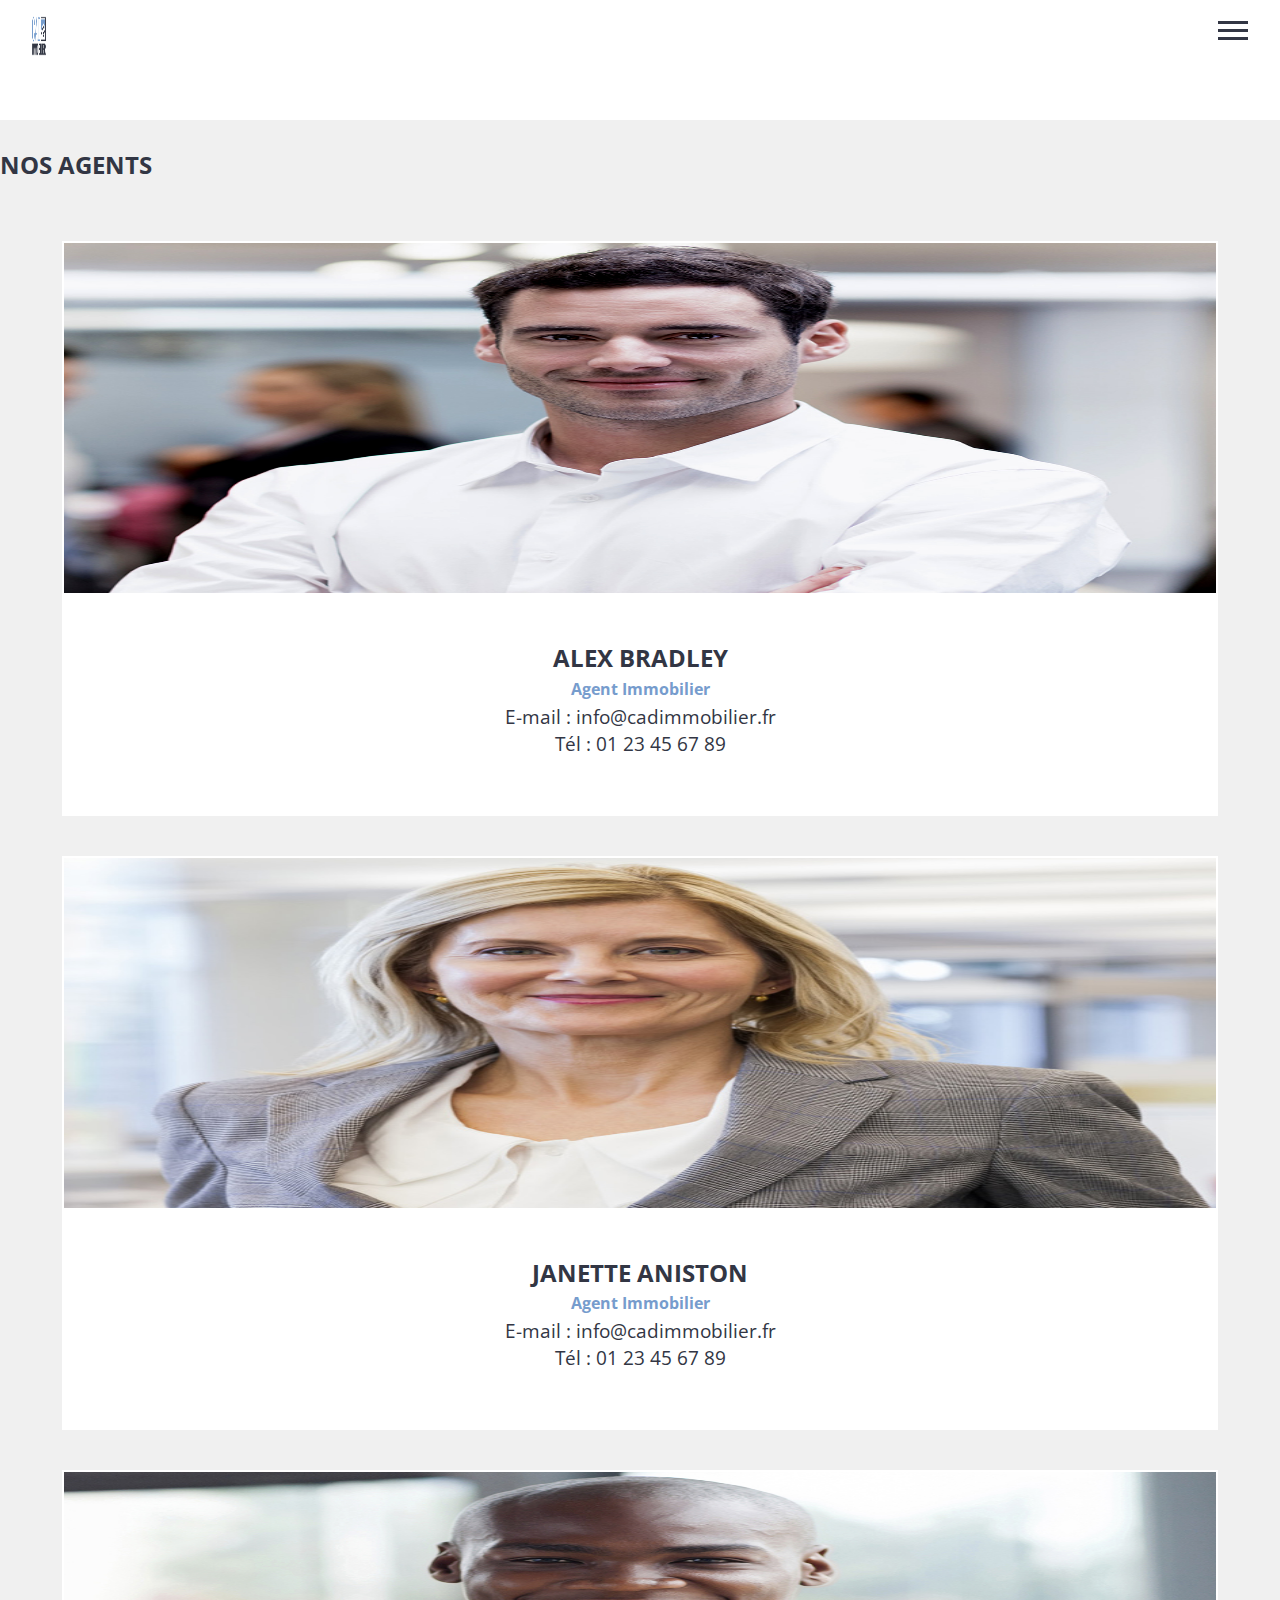
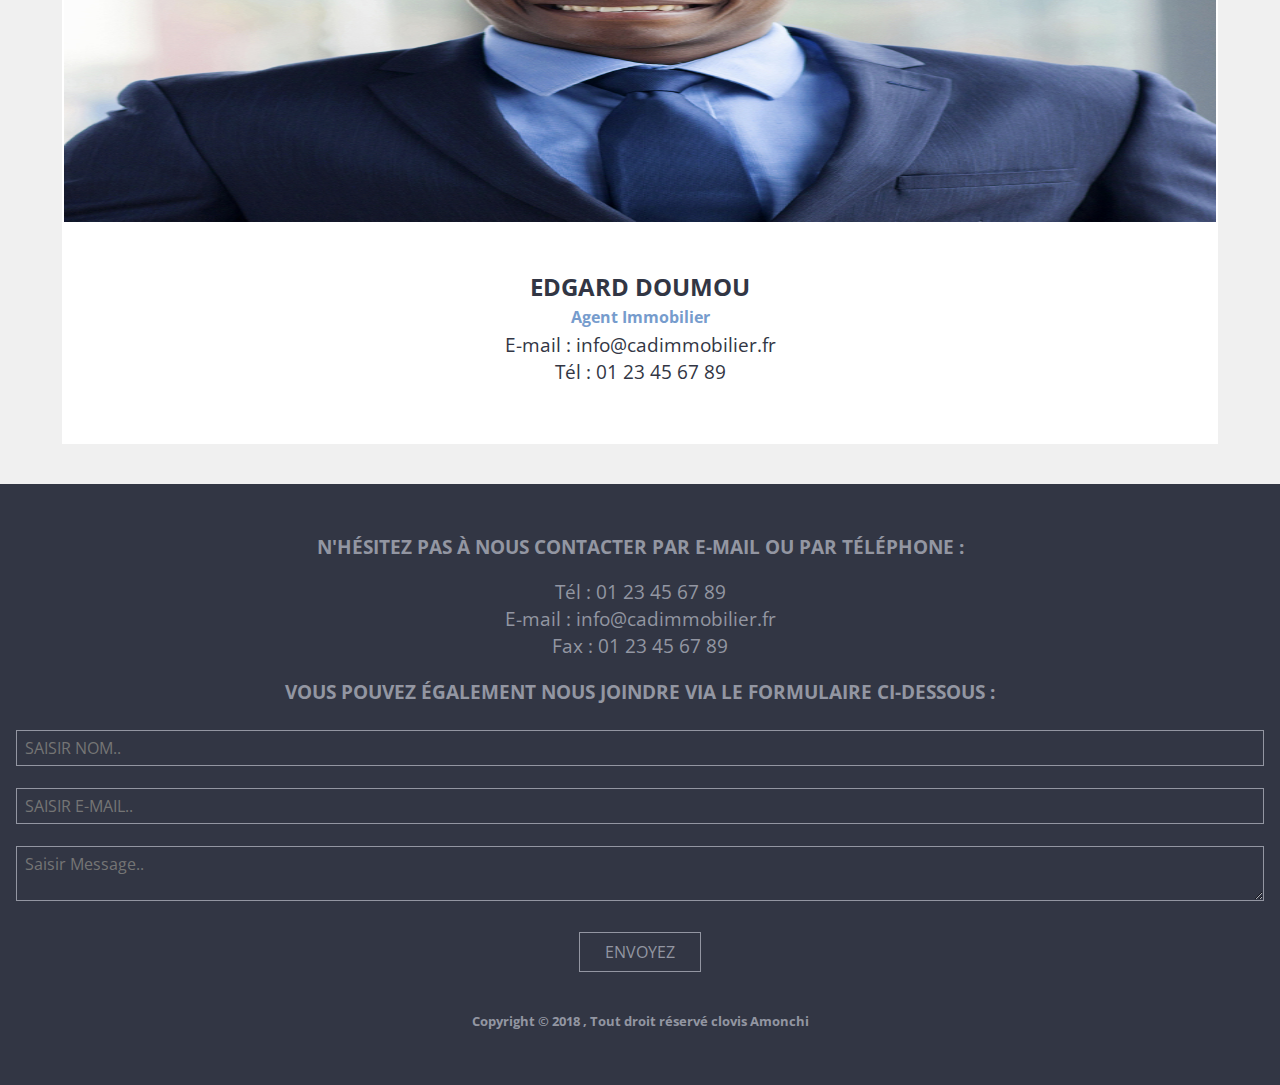
==== agent.html @ 5deea32e "page index update and make other responsive mobile page" ====
<!doctype html>
<html class="no-js" lang="">

<head>
  <meta charset="utf-8">
  <meta http-equiv="x-ua-compatible" content="ie=edge">
  <title>CAD Immobilier Vente</title>
  <meta name="description" content="Site de vente et de location de maison de luxe sur la côte d'Azur">
  <meta name="viewport" content="width=device-width, initial-scale=1, shrink-to-fit=no">

  <link rel="manifest" href="site.webmanifest">
  <link rel="apple-touch-icon" href="icon.png">
  <!-- Place favicon.ico in the root directory -->
  <link href="https://fonts.googleapis.com/css?family=Open+Sans+Condensed:300,700" rel="stylesheet">
  <link rel="stylesheet" href="css/normalize.css">
  <link rel="stylesheet" href="css/main.css">
</head>

<body>
  <!--[if lte IE 9]>
    <p class="browserupgrade">You are using an <strong>outdated</strong> browser. Please <a href="https://browsehappy.com/">upgrade your browser</a> to improve your experience and security.</p>
  <![endif]-->

  <!-- Header -->
<header>
  <!-- STart Mobile Navigation -->
  <nav class="mobileNav">
    <div>
      <a href="index.html"><img src="img/Logo-cadimmo.png"></a>
    </div>
    <!-- Menu Hamburger -->
    <div class="menuhamburger">
      <a href="#">
         <div></div>
         <div></div>
         <div></div>
      </a>
    </div>
  </nav>
<!-- STart regular Navigation -->
  <nav class="regularNav">
    <div class="logo">
      <h3>Mon logo</h3>
    </div>
    <div class="menu">
    <ul>
      <li><a href="#"></a>accueil</li>
      <li><a href="#"></a>à vendre</li>
      <li><a href="#"></a>à louer</li>
      <li><a href="#"></a>agents immobiliers</li>
      <li><a href="#"></a>contact</li>
    </ul>
  </div>
  </nav>
</header>
<!-- STart Main -->
<main>

  <!-- STart section sell -->
  <section class="agent">
      <h2>nos agents</h2>
          <article class="Articleagent">
            <img src="img/agent1.jpg" alt="image agent 1">
            <h3>alex bradley</h3>
            <h4>agent immobilier</h4>
            <p>E-mail : info@cadimmobilier.fr</p>
            <p>Tél : 01 23 45 67 89</p>
          </article>
          <article class="Articleagent">
            <img src="img/agent2.jpg" alt="image agent 2">
            <h3>janette aniston</h3>
            <h4>agent immobilier</h4>
            <p>E-mail : info@cadimmobilier.fr</p>
            <p>Tél : 01 23 45 67 89</p>
          </article>
          <article class="Articleagent">
            <img src="img/agent3.jpg" alt="image agent 3">
            <h3>edgard doumou</h3>
            <h4>agent immobilier</h4>
            <p>E-mail : info@cadimmobilier.fr</p>
            <p>Tél : 01 23 45 67 89</p>
          </article>
  </section>
    <!-- end section sell -->

</main>

  <!-- Start Footer -->

<footer>
  <div class="infocontact">
    <h3>N'HÉSITEZ PAS À NOUS CONTACTER PAR E-MAIL OU PAR TÉLÉPHONE :</h3>
    <p>Tél : 01 23 45 67 89</p>
    <p>E-mail : info@cadimmobilier.fr</p>
    <p>Fax : 01 23 45 67 89</p>
  </div>
  <div class="form">
    <h3>VOUS POUVEZ ÉGALEMENT NOUS JOINDRE VIA LE FORMULAIRE CI-DESSOUS :</h3>
    <form action="contact.html" method="post">
               <input type="text" id="fname" name="firstname" placeholder="Saisir Nom..">
               <input type="email" id="mail" name="Email" placeholder="Saisir E-mail..">
               <textarea id="subject" name="subject" placeholder="Saisir Message.."></textarea>
               <input type="submit" value="Envoyez">
   </form>
  </div>
  <h5>Copyright © 2018 , Tout droit réservé clovis Amonchi</h5>
</footer>

  <!-- End Footer -->


  <!-- Main content -->
  <script src="js/vendor/modernizr-3.6.0.min.js"></script>
  <script src="https://code.jquery.com/jquery-3.3.1.min.js" integrity="sha256-FgpCb/KJQlLNfOu91ta32o/NMZxltwRo8QtmkMRdAu8=" crossorigin="anonymous"></script>
  <script>window.jQuery || document.write('<script src="js/vendor/jquery-3.3.1.min.js"><\/script>')</script>
  <script src="js/plugins.js"></script>
  <script src="js/main.js"></script>

  <!-- Google Analytics: change UA-XXXXX-Y to be your site's ID. -->
  <script>
    window.ga = function () { ga.q.push(arguments) }; ga.q = []; ga.l = +new Date;
    ga('create', 'UA-XXXXX-Y', 'auto'); ga('send', 'pageview')
  </script>
  <script src="https://www.google-analytics.com/analytics.js" async defer></script>
</body>

</html>
---- css/main.css ----
/*! HTML5 Boilerplate v6.1.0 | MIT License | https://html5boilerplate.com/ */

/*
 * What follows is the result of much research on cross-browser styling.
 * Credit left inline and big thanks to Nicolas Gallagher, Jonathan Neal,
 * Kroc Camen, and the H5BP dev community and team.
 */

/* ==========================================================================
   Base styles: opinionated defaults
   ========================================================================== */

html {
  color: #222;
  font-size: 1em;
  line-height: 1.4;
}

/*
 * Remove text-shadow in selection highlight:
 * https://twitter.com/miketaylr/status/12228805301
 *
 * Vendor-prefixed and regular ::selection selectors cannot be combined:
 * https://stackoverflow.com/a/16982510/7133471
 *
 * Customize the background color to match your design.
 */

::-moz-selection {
  background: #b3d4fc;
  text-shadow: none;
}

::selection {
  background: #b3d4fc;
  text-shadow: none;
}

/*
 * A better looking default horizontal rule
 */

hr {
  display: block;
  height: 1px;
  border: 0;
  border-top: 1px solid #ccc;
  margin: 1em 0;
  padding: 0;
}

/*
 * Remove the gap between audio, canvas, iframes,
 * images, videos and the bottom of their containers:
 * https://github.com/h5bp/html5-boilerplate/issues/440
 */

audio, canvas, iframe, img, svg, video {
  vertical-align: middle;
}

/*
 * Remove default fieldset styles.
 */

fieldset {
  border: 0;
  margin: 0;
  padding: 0;
}

/*
 * Allow only vertical resizing of textareas.
 */

textarea {
  resize: vertical;
}

/* ==========================================================================
   Browser Upgrade Prompt
   ========================================================================== */

.browserupgrade {
  margin: 0.2em 0;
  background: #ccc;
  color: #000;
  padding: 0.2em 0;
}

/* ==========================================================================
   Author's custom styles
   ========================================================================== */

/*Common classes*/

/*General rules*/

h1, h2, h3, h4, h5, h6, p, a, li, input, textarea {
  font-family: 'Open Sans Condensed', sans-serif;
  color: #323644;
}

h1, h2, h3, a, li, input {
  text-transform: uppercase;
}

h4 {
  color: #769CCD;
  font-size: 1.3em;
}

p {
  margin: 0;
  font-size: 1.2em;
}

/*End General rules*/


/*Start Navigation bar style*/

header h3 {
  margin: 0;
}

nav {
  padding-top: 1em;
  padding-bottom: 1em;
}

nav img {
  width: 20%;
  height: 40px;
}



.menuhamburger div {
  width: 30px;
  height: 3px;
  background-color: #323644;
  margin: 5px 0;
}

.regularNav {
  display: none;
}

.mobileNav {
  display: flex;
  justify-content: space-between;
  width: 95%;
  margin: auto;
}

/*End Navigation bar style*/

.headerImage img {
  width: 100%;
  margin-bottom: 1em;
}

.headerText {
  width: 95%;
  margin: auto;
}

/* Container holding the image and the text */

.headerImage {
  position: relative;
}

/* header image Transparence */

.headerText {
  position: absolute; /* Position the background text */
    bottom: 1em; /* At the bottom. Use top:0 to append it to the top */
    background: #323644; /* Black background with 0.5 opacity */
    opacity: 0.8;
    width: 100%; /* Full width */
    padding-top: 0.5em; /* Some padding */
    padding-bottom: 0.5em; /* Some padding */
}

/* .headerText {
  position: absolute;
  bottom: 8.5em;
  margin-left: 0.6em;
} */

.headerText h1 {
  font-size: 1.5em;
  text-align: center;
  color: white;
  margin: 0;
    /* font-weight: lighter; */
}

input[type=button] {
  background-color: white;
  padding: 12px 20px;
  border: 1px solid #323644;
  margin-top: 1em;
  /*  border-radius: 4px; */
  cursor: pointer;
}

/* When moving the mouse over the submit button, add a darker #323644 color */

input[type=button]:hover {
  background-color: #323644;
  color: white;
}




.accroche {
  text-align: center;
}

/*Start Main style*/

main {
  margin-top: 3em;
}

h2 {
  text-align: center;
}

main h3 {
  font-size: 1.5em;
  margin-bottom: 0;
}

main h5 {
  margin-top: 0.5em;
  font-size: 1.1em;
}



.vente {
  background-color: #F0F0F0;
  padding-top: 0.2em;
  padding-bottom: 0.2em;
}

.ArticleVente, .ArticleLocation {
  width: 90%;
  margin: auto;
}

.ArticleVente img, .ArticleLocation img {
  width: 100%;
}

.location {
  padding-top: 0.2em;
  padding-bottom: 0.2em;
}

/*End Main style*/

/*Start Footer style###############################################*/

footer {
  background-color: #323644;
  padding-top: 2em;
  padding-bottom: 2em;
  padding-left: 1em;
  padding-right: 1em;
  text-align: center;
}

footer h3 {
  color: #9396A2;
}

footer p {
  color: #9396A2;
}
 footer h5 {
   color: #9396A2;
   margin-top: 3em;
 }

footer input[type=text], input[type=email], textarea {
  background-color: #323644;
  color: #9396A2;
  width: 100%;
  /* Full width */
  padding: 0.5em;
  /* Some padding */
  border: 1px solid #9396A2;
  /* #9396A2 border */
  /*    border-radius: 4px;  Rounded borders */
  box-sizing: border-box;
  /* Make sure that padding and width stays in place */
  margin-top: 6px;
  /* Add a top margin */
  margin-bottom: 16px;
  /* Bottom margin */
  resize: vertical/* Allow the user to vertically resize the textarea (not horizontally) */
}

footer input[type=submit] {
  background-color: #323644;
  color: #9396A2;
  padding: 10px 25px;
  border: 1px solid #9396A2;
  margin-top: 0.5em;
  /*  border-radius: 4px; */
  cursor: pointer;
}

/* When moving the mouse over the submit button, add a darker #323644 color */

footer input[type=submit]:hover {
  background-color: white;
  color: #323644;
}

/*End Footer style*/



/*
####### Start Agent Page Style #########
*/

.agent {
  background-color: #F0F0F0;
  padding-top: 0.5em;
  padding-bottom: 2.5em;
}

.Articleagent {
  width: 90%;
  margin: auto;
  background-color: white;
  padding-bottom: 3.5em;
  margin-top: 2.5em;
  text-align: center;
}

.Articleagent img {
  width: 100%;
  height: 350px;
  margin-bottom: 1.5em;
}

.Articleagent h4 {
  margin: 0.2em;
  font-size: 1em;
  text-transform: capitalize;
}











/*
####### Touch pad version #########
*/

@media all and (min-width: 640px) {
  /*Template*/
  /*Header*/
  #mobileNav {
    display: none;
  }
  #regularNav {
    display: block;
    display: flex;
    justify-content: space-between;
    width: 95%;
    margin: auto;
  }
  #regularNav ul {
    display: flex;
    list-style-type: none;
    padding: 0;
  }
  header section {
    text-align: left;
    padding-left: 1em;
  }
  /*Home page*/
  article {
    width: 45%;
    border: 2px solid white;
  }
  main section {
    display: flex;
    flex-wrap: wrap;
    justify-content: space-between;
  }
  /*Contact page*/
}

@media all and (min-width: 1280px) {
  article {
    width: 30%;
  }
}

/* Container holding the image and the text
.container {
    position: relative;
}

Bottom right text
.text-block {
    position: absolute;
    bottom: 20px;
    right: 20px;
    background-color: black;
    color: white;
    padding-left: 20px;
    padding-right: 20px;
}
*/

/* ==========================================================================
   Helper classes
   ========================================================================== */

/*
 * Hide visually and from screen readers
 */

.hidden {
  display: none !important;
}

/*
 * Hide only visually, but have it available for screen readers:
 * https://snook.ca/archives/html_and_css/hiding-content-for-accessibility
 *
 * 1. For long content, line feeds are not interpreted as spaces and small width
 *    causes content to wrap 1 word per line:
 *    https://medium.com/@jessebeach/beware-smushed-off-screen-accessible-text-5952a4c2cbfe
 */

.visuallyhidden {
  border: 0;
  clip: rect(0 0 0 0);
  height: 1px;
  margin: -1px;
  overflow: hidden;
  padding: 0;
  position: absolute;
  width: 1px;
  white-space: nowrap;
  /* 1 */
}

/*
 * Extends the .visuallyhidden class to allow the element
 * to be focusable when navigated to via the keyboard:
 * https://www.drupal.org/node/897638
 */

.visuallyhidden.focusable:active, .visuallyhidden.focusable:focus {
  clip: auto;
  height: auto;
  margin: 0;
  overflow: visible;
  position: static;
  width: auto;
  white-space: inherit;
}

/*
 * Hide visually and from screen readers, but maintain layout
 */

.invisible {
  visibility: hidden;
}

/*
 * Clearfix: contain floats
 *
 * For modern browsers
 * 1. The space content is one way to avoid an Opera bug when the
 *    `contenteditable` attribute is included anywhere else in the document.
 *    Otherwise it causes space to appear at the top and bottom of elements
 *    that receive the `clearfix` class.
 * 2. The use of `table` rather than `block` is only necessary if using
 *    `:before` to contain the top-margins of child elements.
 */

.clearfix:before, .clearfix:after {
  content: " ";
  /* 1 */
  display: table;
  /* 2 */
}

.clearfix:after {
  clear: both;
}

/* ==========================================================================
   EXAMPLE Media Queries for Responsive Design.
   These examples override the primary ('mobile first') styles.
   Modify as content requires.
   ========================================================================== */

@media only screen and (min-width: 35em) {
  /* Style adjustments for viewports that meet the condition */
}

@media print, (-webkit-min-device-pixel-ratio: 1.25), (min-resolution: 1.25dppx), (min-resolution: 120dpi) {
  /* Style adjustments for high resolution devices */
}

/* ==========================================================================
   Print styles.
   Inlined to avoid the additional HTTP request:
   https://www.phpied.com/delay-loading-your-print-css/
   ========================================================================== */

@media print {
  *, *:before, *:after {
    background: transparent !important;
    color: #000 !important;
    /* Black prints faster */
    -webkit-box-shadow: none !important;
    box-shadow: none !important;
    text-shadow: none !important;
  }
  a, a:visited {
    text-decoration: underline;
  }
  a[href]:after {
    content: " (" attr(href) ")";
  }
  abbr[title]:after {
    content: " (" attr(title) ")";
  }
  /*
     * Don't show links that are fragment identifiers,
     * or use the `javascript:` pseudo protocol
     */
  a[href^="#"]:after, a[href^="javascript:"]:after {
    content: "";
  }
  pre {
    white-space: pre-wrap !important;
  }
  pre, blockquote {
    border: 1px solid #999;
    page-break-inside: avoid;
  }
  /*
     * Printing Tables:
     * http://css-discuss.incutio.com/wiki/Printing_Tables
     */
  thead {
    display: table-header-group;
  }
  tr, img {
    page-break-inside: avoid;
  }
  p, h2, h3 {
    orphans: 3;
    widows: 3;
  }
  h2, h3 {
    page-break-after: avoid;
  }
}
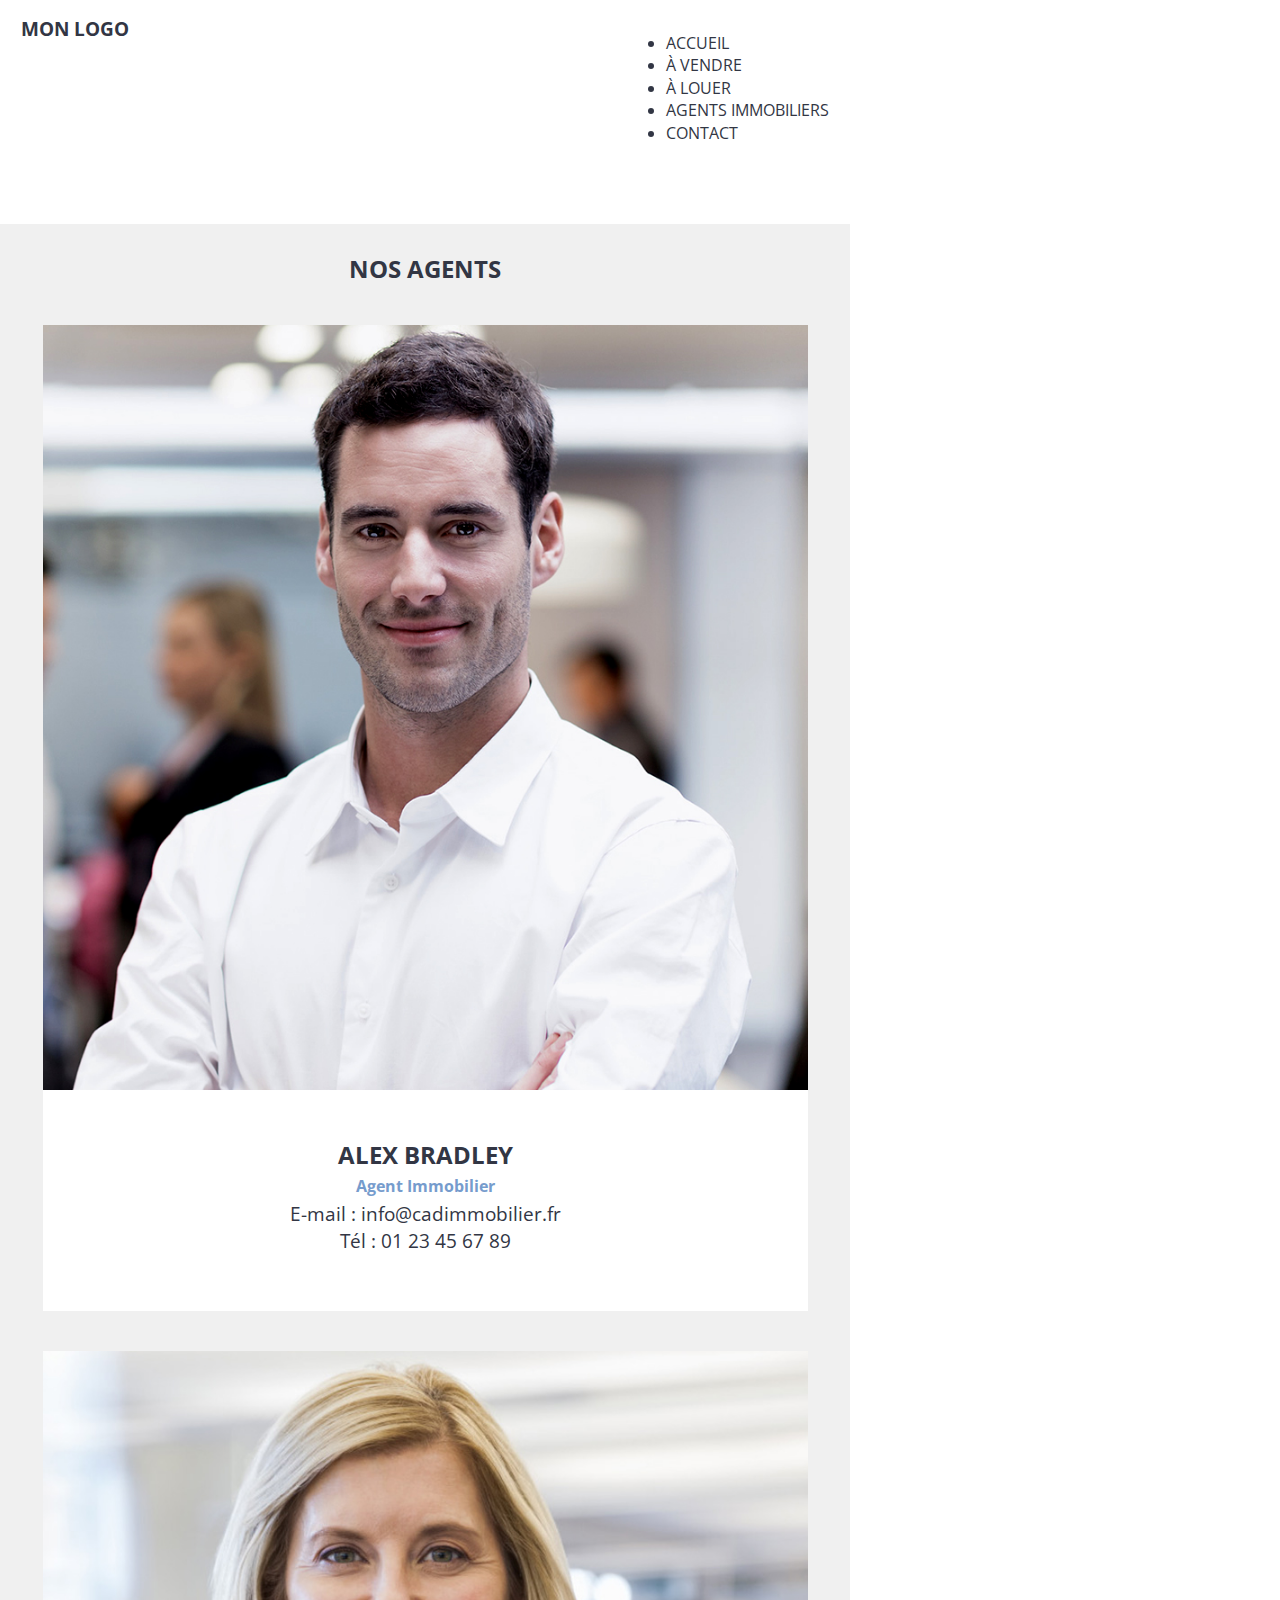
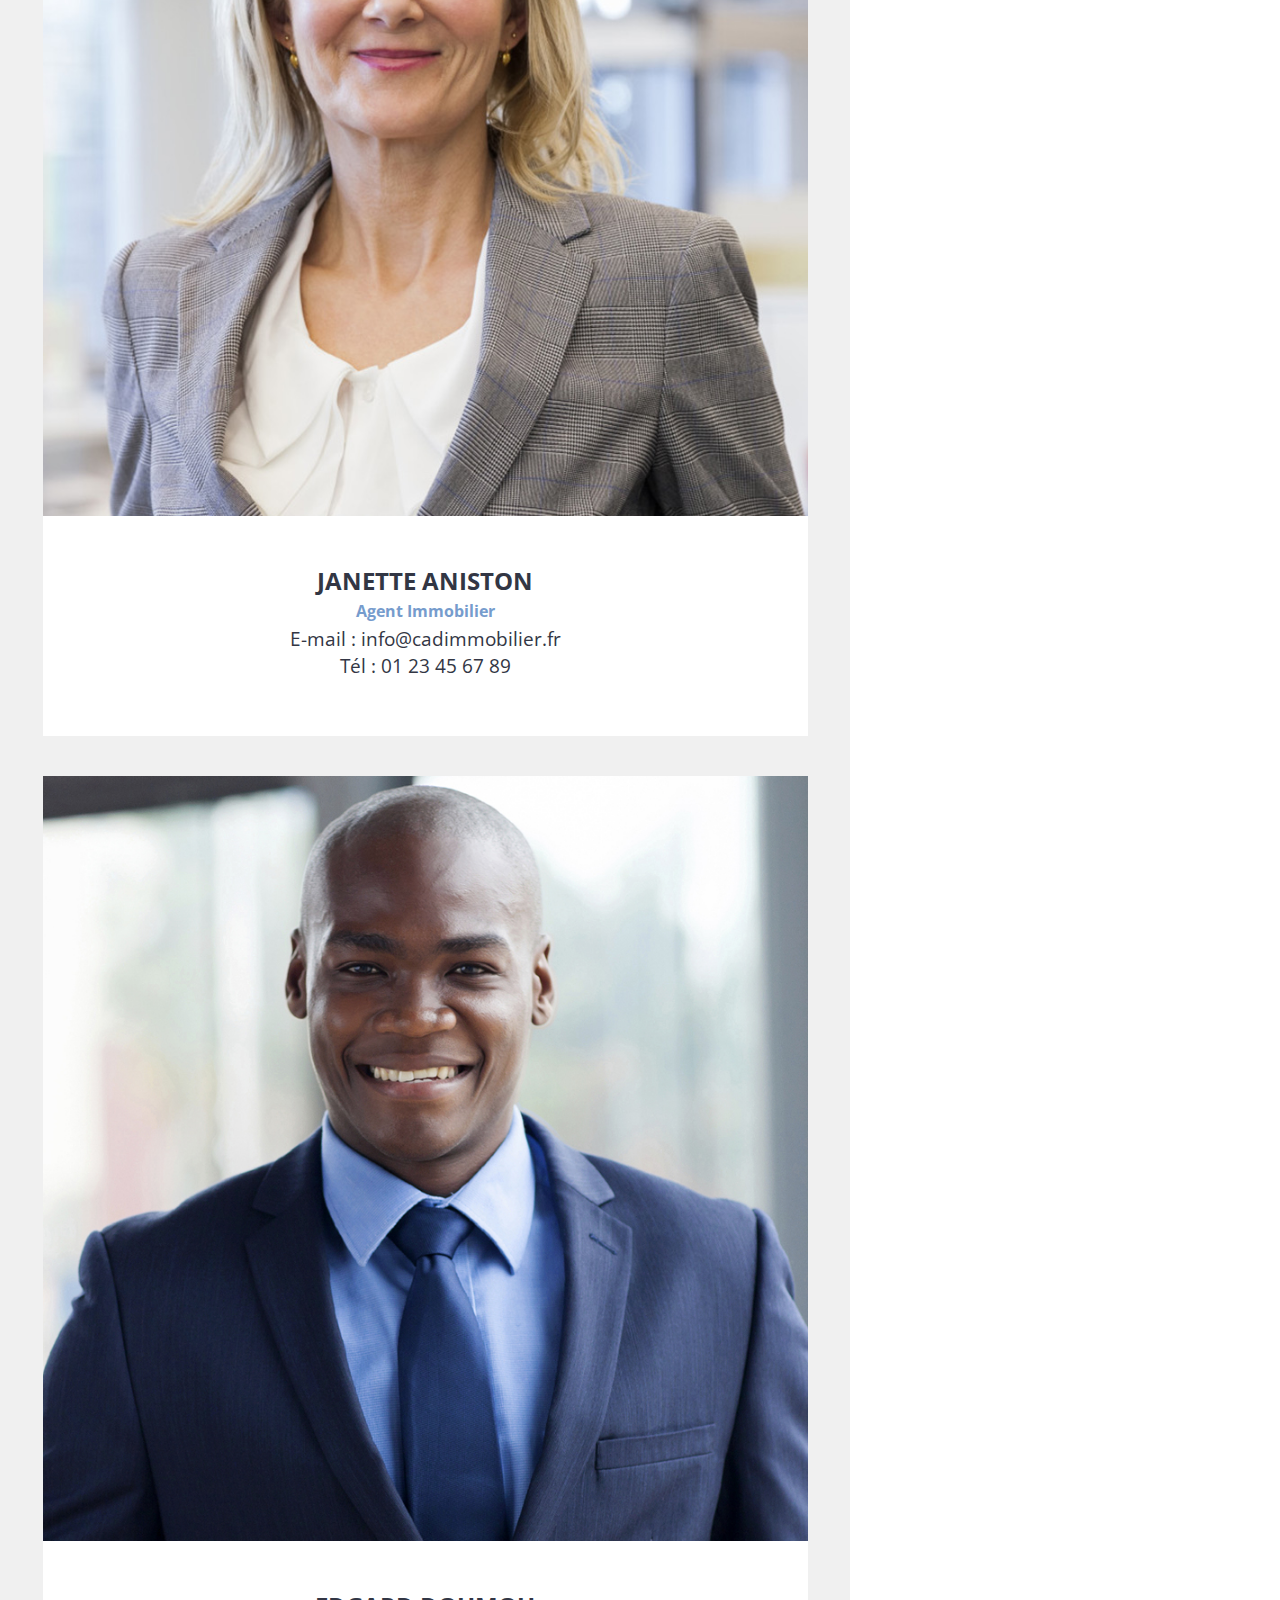
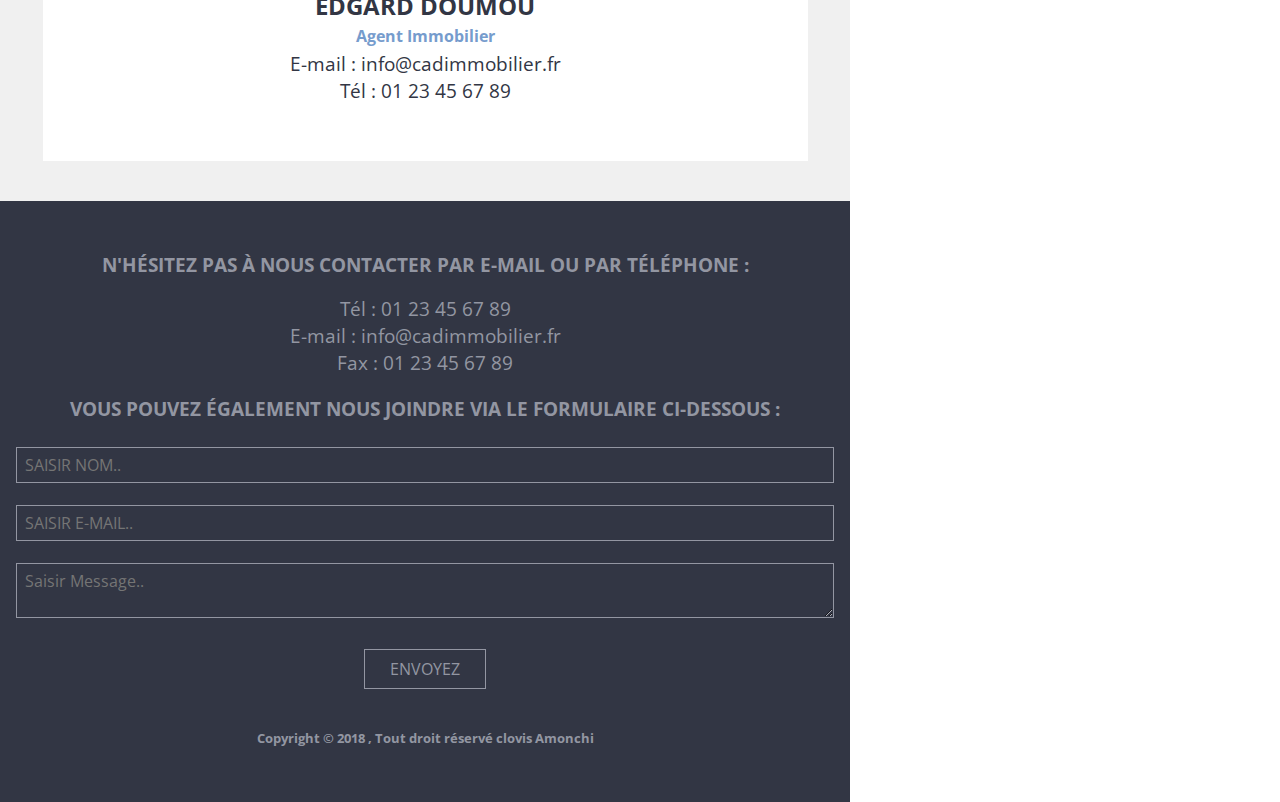
==== commit 19f78f4f: "tablette responsive design" ====
--- a/agent.html
+++ b/agent.html
@@ -58,7 +58,7 @@
 
   <!-- STart section sell -->
   <section class="agent">
-      <h2>nos agents</h2>
+         <h2>nos agents</h2>
           <article class="Articleagent">
             <img src="img/agent1.jpg" alt="image agent 1">
             <h3>alex bradley</h3>
--- a/css/main.css
+++ b/css/main.css
@@ -96,13 +96,17 @@
 
 /*General rules*/
 
-h1, h2, h3, h4, h5, h6, p, a, li, input, textarea {
+h1, h2, h3, h4, h5, h6, p, a, li, input, textarea, button {
   font-family: 'Open Sans Condensed', sans-serif;
   color: #323644;
 }
 
-h1, h2, h3, a, li, input {
+h1, h2, h3, a, li, input, button {
   text-transform: uppercase;
+}
+
+h2 {
+  text-align: center;
 }
 
 h4 {
@@ -110,9 +114,19 @@
   font-size: 1.3em;
 }
 
+a {
+  text-decoration: none;
+}
+
+
 p {
   margin: 0;
   font-size: 1.2em;
+}
+
+img {
+  width: 100%;
+  resize: vertical
 }
 
 /*End General rules*/
@@ -157,7 +171,6 @@
 /*End Navigation bar style*/
 
 .headerImage img {
-  width: 100%;
   margin-bottom: 1em;
 }
 
@@ -199,9 +212,9 @@
 }
 
 input[type=button] {
-  background-color: white;
-  padding: 12px 20px;
-  border: 1px solid #323644;
+  background-color: #323644;
+  padding: 10px 20px;
+  color: white;
   margin-top: 1em;
   /*  border-radius: 4px; */
   cursor: pointer;
@@ -210,8 +223,8 @@
 /* When moving the mouse over the submit button, add a darker #323644 color */
 
 input[type=button]:hover {
-  background-color: #323644;
-  color: white;
+  background-color: #769CCD;
+  color: #323644;
 }
 
 
@@ -227,8 +240,8 @@
   margin-top: 3em;
 }
 
-h2 {
-  text-align: center;
+main p {
+  text-align: justify;
 }
 
 main h3 {
@@ -252,10 +265,6 @@
 .ArticleVente, .ArticleLocation {
   width: 90%;
   margin: auto;
-}
-
-.ArticleVente img, .ArticleLocation img {
-  width: 100%;
 }
 
 .location {
@@ -329,6 +338,26 @@
 
 
 /*
+####### Start Vente Page Style #########
+*/
+
+.flexbox {
+  display: flex;
+  justify-content: space-between;
+  /* margin-bottom: 2em; */
+}
+
+
+
+
+/*
+####### End Agent Page Style #########
+*/
+
+
+
+
+/*
 ####### Start Agent Page Style #########
 */
 
@@ -336,6 +365,10 @@
   background-color: #F0F0F0;
   padding-top: 0.5em;
   padding-bottom: 2.5em;
+}
+
+.agent p {
+  text-align: center;
 }
 
 .Articleagent {
@@ -348,8 +381,7 @@
 }
 
 .Articleagent img {
-  width: 100%;
-  height: 350px;
+  /* height: 320px; */
   margin-bottom: 1.5em;
 }
 
@@ -360,7 +392,9 @@
 }
 
 
-
+/*
+####### End Agent Page Style #########
+*/
 
 
 
@@ -376,37 +410,91 @@
 @media all and (min-width: 640px) {
   /*Template*/
   /*Header*/
-  #mobileNav {
+  .mobileNav {
     display: none;
   }
-  #regularNav {
-    display: block;
+
+  .regularNav {
     display: flex;
     justify-content: space-between;
     width: 95%;
     margin: auto;
   }
-  #regularNav ul {
-    display: flex;
-    list-style-type: none;
-    padding: 0;
-  }
-  header section {
-    text-align: left;
-    padding-left: 1em;
-  }
-  /*Home page*/
-  article {
-    width: 45%;
-    border: 2px solid white;
-  }
-  main section {
-    display: flex;
-    flex-wrap: wrap;
-    justify-content: space-between;
-  }
-  /*Contact page*/
-}
+
+.menu {
+  position: relative;
+  display: inline-block;
+}
+
+.menuprincipal {
+   background-color: #323644;
+   color: white;
+   border: none;
+   cursor: pointer;
+   padding-top:0.5em;
+   padding-bottom:0.5em;
+   padding-right: 1.5em;
+   padding-left: 1.5em;
+   font-size: 1.2em;
+}
+
+/* .menuprincipal {
+background-color: #ff4444;
+} */
+
+.menuderoulant {
+display: none;
+position: absolute;
+background-color: #769CCD;
+min-width: 50px;
+z-index: 1;
+}
+.menuderoulant a {
+color: #323644;
+padding: 15px;
+display: block;
+text-align: center;
+}
+
+.menu:hover .menuderoulant {
+display: block;
+}
+
+/* start article content style*/
+
+.ArticleVente, .ArticleLocation {
+display: flex;
+justify-content: space-between;
+margin-bottom: 2.5em;
+border: 1px solid #323644;
+}
+
+.ArticleVente img {
+width: 50%;
+height: 300px;
+}
+
+.ArticleVente div {
+margin-left: 1em;
+margin-right: 1em;
+}
+
+.ArticleLocation img {
+width: 50%;
+height: 300px;
+}
+
+.ArticleLocation div {
+margin-left: 1em;
+margin-right: 1em;
+}
+
+/* End article content style*/
+
+
+
+
+
 
 @media all and (min-width: 1280px) {
   article {
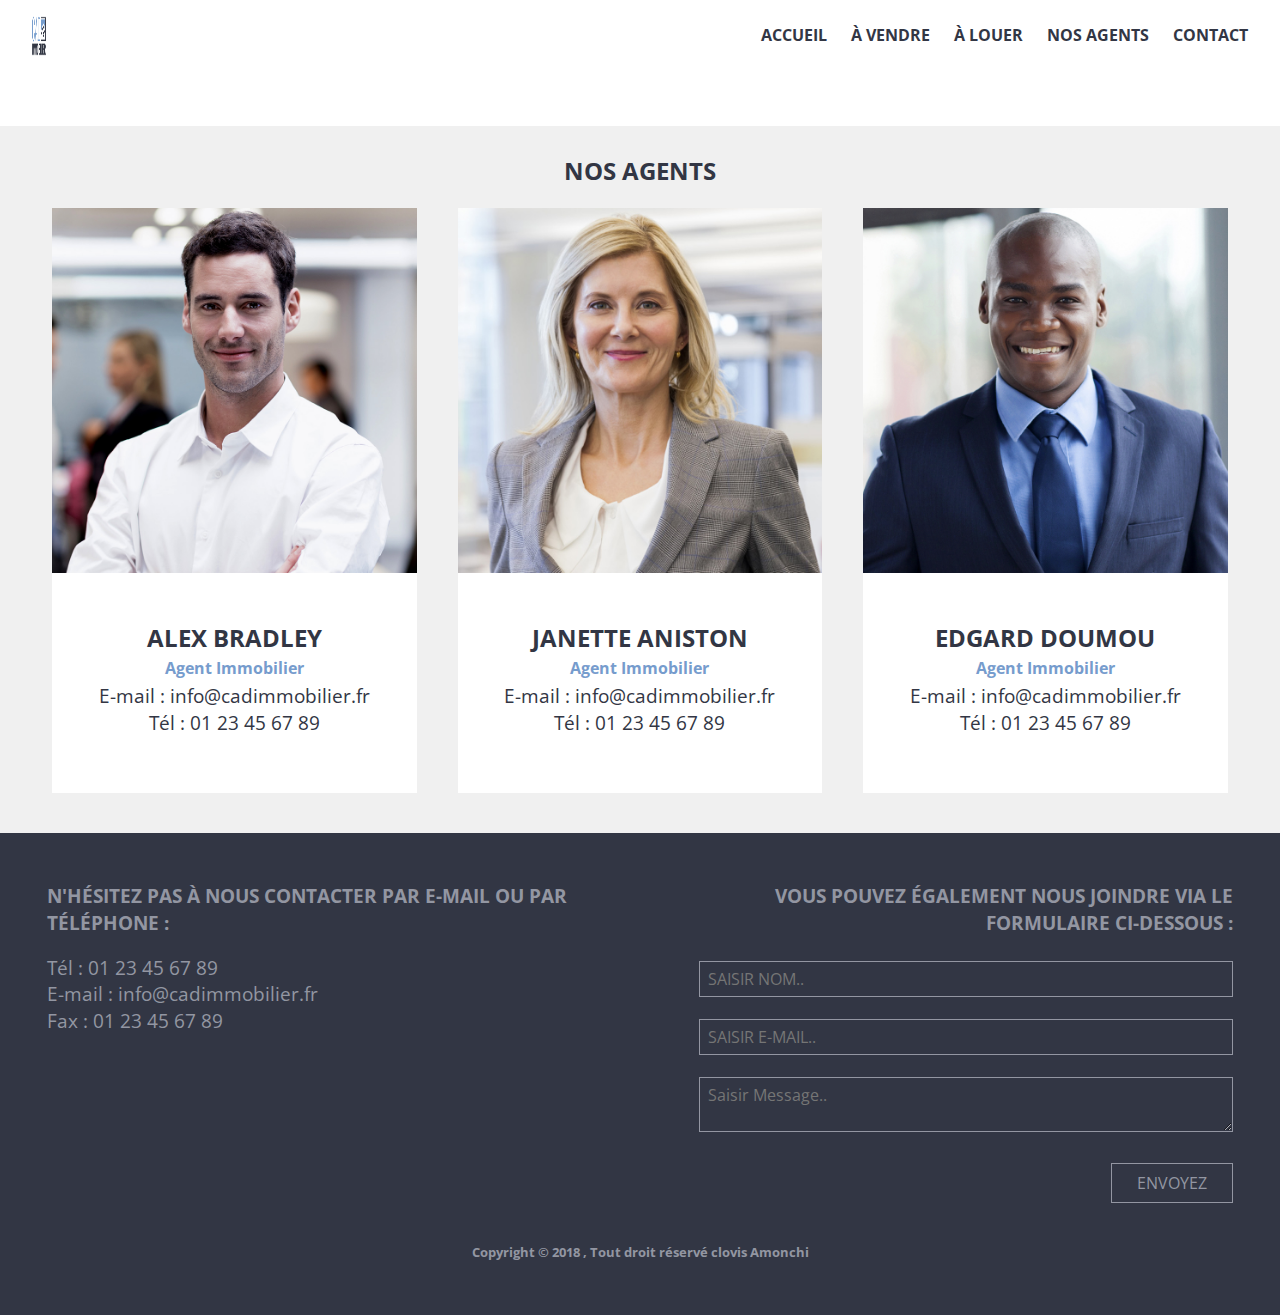
==== commit 5448da20: "desktop responsive and update mobile and touchpad responsive" ====
--- a/agent.html
+++ b/agent.html
@@ -37,21 +37,37 @@
       </a>
     </div>
   </nav>
-<!-- STart regular Navigation -->
-  <nav class="regularNav">
-    <div class="logo">
-      <h3>Mon logo</h3>
+  <!-- STart regular Navigation -->
+    <nav class="regularNav">
+      <div class="logo">
+        <a href="index.html"><img src="img/Logo-cadimmo.png"></a>
+      </div>
+      <div class="menu">
+      <button class="menuprincipal">Menu</button>
+          <div class="menuderoulant">
+             <a href="index.html">accueil</a>
+             <a href="vente.html">à vendre</a>
+             <a href="location.html">à louer</a>
+             <a href="agent.html">nos agents</a>
+             <a href="contact.html">contact</a>
+         </div>
     </div>
-    <div class="menu">
-    <ul>
-      <li><a href="#"></a>accueil</li>
-      <li><a href="#"></a>à vendre</li>
-      <li><a href="#"></a>à louer</li>
-      <li><a href="#"></a>agents immobiliers</li>
-      <li><a href="#"></a>contact</li>
-    </ul>
-  </div>
-  </nav>
+    </nav>
+  <!-- STart Desktop Navigation -->
+    <nav class="desktopNav">
+      <div class="logo">
+        <a href="index.html"><img src="img/Logo-cadimmo.png"></a>
+      </div>
+          <ul>
+            <li><a href="index.html">accueil</a></li>
+            <li><a href="vente.html">à vendre</a></li>
+            <li><a href="location.html">à louer</a></li>
+            <li><a href="agent.html">nos agents</a></li>
+            <li><a href="contact.html">contact</a></li>
+          </ul>
+        </nav>
+
+  <!-- End Desktop Navigation -->
 </header>
 <!-- STart Main -->
 <main>
@@ -59,6 +75,7 @@
   <!-- STart section sell -->
   <section class="agent">
          <h2>nos agents</h2>
+         <div class="agentflexbox">
           <article class="Articleagent">
             <img src="img/agent1.jpg" alt="image agent 1">
             <h3>alex bradley</h3>
@@ -80,14 +97,15 @@
             <p>E-mail : info@cadimmobilier.fr</p>
             <p>Tél : 01 23 45 67 89</p>
           </article>
+        </div>
   </section>
     <!-- end section sell -->
-
 </main>
 
   <!-- Start Footer -->
 
 <footer>
+  <div class="footflexbox">
   <div class="infocontact">
     <h3>N'HÉSITEZ PAS À NOUS CONTACTER PAR E-MAIL OU PAR TÉLÉPHONE :</h3>
     <p>Tél : 01 23 45 67 89</p>
@@ -102,6 +120,7 @@
                <textarea id="subject" name="subject" placeholder="Saisir Message.."></textarea>
                <input type="submit" value="Envoyez">
    </form>
+  </div>
   </div>
   <h5>Copyright © 2018 , Tout droit réservé clovis Amonchi</h5>
 </footer>
--- a/css/main.css
+++ b/css/main.css
@@ -150,22 +150,66 @@
 
 
 
-.menuhamburger div {
+/* .menuhamburger div {
   width: 30px;
   height: 3px;
   background-color: #323644;
   margin: 5px 0;
-}
-
-.regularNav {
+} */
+
+.mobileNav, .desktopNav {
   display: none;
 }
 
-.mobileNav {
+/* .mobileNav {
   display: flex;
   justify-content: space-between;
   width: 95%;
   margin: auto;
+} */
+
+.regularNav {
+  display: flex;
+  justify-content: space-between;
+  width: 95%;
+  margin: auto;
+}
+
+.menu {
+position: relative;
+display: inline-block;
+}
+
+.menuprincipal {
+background-color: white;
+ color: #323644;
+ border: none;
+ cursor: pointer;
+ padding-top:0.5em;
+ padding-bottom:0.5em;
+ padding-right: 1em;
+ padding-left: 1em;
+ font-size: 1em;
+ border-bottom:1px solid #323644;
+ border-top:1px solid #323644;
+}
+
+.menuderoulant {
+display: none;
+position: absolute;
+background-color: #323644;
+min-width: 30px;
+z-index: 1;
+}
+.menuderoulant a {
+color: white;
+padding: 10px;
+display: block;
+text-align: center;
+}
+
+.menu:hover .menuderoulant {
+display: block;
 }
 
 /*End Navigation bar style*/
@@ -263,8 +307,9 @@
 }
 
 .ArticleVente, .ArticleLocation {
-  width: 90%;
-  margin: auto;
+  width: 95%;
+  margin: auto;
+  padding-bottom: 3em;
 }
 
 .location {
@@ -341,9 +386,10 @@
 ####### Start Vente Page Style #########
 */
 
-.flexbox {
+main .flexbox {
   display: flex;
   justify-content: space-between;
+  margin: auto;
   /* margin-bottom: 2em; */
 }
 
@@ -351,7 +397,7 @@
 
 
 /*
-####### End Agent Page Style #########
+####### End vente Page Style #########
 */
 
 
@@ -365,6 +411,7 @@
   background-color: #F0F0F0;
   padding-top: 0.5em;
   padding-bottom: 2.5em;
+  width: 100%;
 }
 
 .agent p {
@@ -372,11 +419,10 @@
 }
 
 .Articleagent {
-  width: 90%;
+  width: 95%;
   margin: auto;
   background-color: white;
   padding-bottom: 3.5em;
-  margin-top: 2.5em;
   text-align: center;
 }
 
@@ -410,7 +456,7 @@
 @media all and (min-width: 640px) {
   /*Template*/
   /*Header*/
-  .mobileNav {
+  .mobileNav, .desktopNav {
     display: none;
   }
 
@@ -427,8 +473,8 @@
 }
 
 .menuprincipal {
-   background-color: #323644;
-   color: white;
+  background-color: white;
+   color: #323644;
    border: none;
    cursor: pointer;
    padding-top:0.5em;
@@ -436,21 +482,19 @@
    padding-right: 1.5em;
    padding-left: 1.5em;
    font-size: 1.2em;
-}
-
-/* .menuprincipal {
-background-color: #ff4444;
-} */
+   border-bottom:1px solid #323644;
+   border-top:1px solid #323644;
+}
 
 .menuderoulant {
 display: none;
 position: absolute;
-background-color: #769CCD;
+background-color: #323644;
 min-width: 50px;
 z-index: 1;
 }
 .menuderoulant a {
-color: #323644;
+color: white;
 padding: 15px;
 display: block;
 text-align: center;
@@ -488,18 +532,112 @@
 margin-left: 1em;
 margin-right: 1em;
 }
-
+}
 /* End article content style*/
 
 
 
 
-
-
-@media all and (min-width: 1280px) {
-  article {
-    width: 30%;
-  }
+/* Regular Computer responsive #############################################*/
+
+@media all and (min-width: 1024px) {
+
+  .regularNav, .mobileNav {
+    display: none;
+  }
+
+.desktopNav {
+  display: flex;
+  justify-content: space-between;
+  width: 95%;
+  margin: auto;
+}
+
+.desktopNav ul {
+  list-style-type: none;
+  display: flex;
+  margin-top: 0.5em;
+}
+
+.desktopNav ul a {
+  margin-left: 1.5em;
+  font-weight: bold;
+}
+
+.desktopNav a:hover {
+  text-decoration: underline;
+  color: #769CCD;
+}
+
+.headerImage img {
+  height: 700px;
+}
+
+
+.headerText {
+  position: absolute; /* Position the background text */
+  background-color: inherit;
+  opacity: 1;
+  width: 50%;
+  padding-bottom: 15em;
+  padding-left: 5em;
+}
+
+
+.headerText h1 {
+  font-size: 5em;
+  text-align: left;
+  color: #323644;
+  margin: 0;
+  resize: horizontal;
+  resize: vertical;
+  /* padding: 0.1em; */
+  /* font-weight: lighter; */
+}
+.vente, .location {
+padding-bottom: 3em;
+}
+
+.venteflexbox, .locationflexbox, .agentflexbox {
+  display: flex;
+  justify-content: space-between;
+  width: 95%;
+  margin: auto;
+}
+
+.ArticleVente, .ArticleLocation, .Articleagent {
+  display: inline-block;
+  width: 30%;
+  margin: auto;
+}
+
+.ArticleVente img {
+  width: 100%;
+  height: 200px;
+}
+
+.ArticleLocation img{
+  width: 100%;
+  height: 200px;
+}
+
+.footflexbox {
+  display: flex;
+  justify-content: space-between;
+  width: 95%;
+  margin: auto;
+}
+
+.form {
+  text-align: right;
+  width: 45%;
+}
+
+.infocontact {
+  text-align: left;
+  width: 45%;
+}
+
 }
 
 /* Container holding the image and the text
